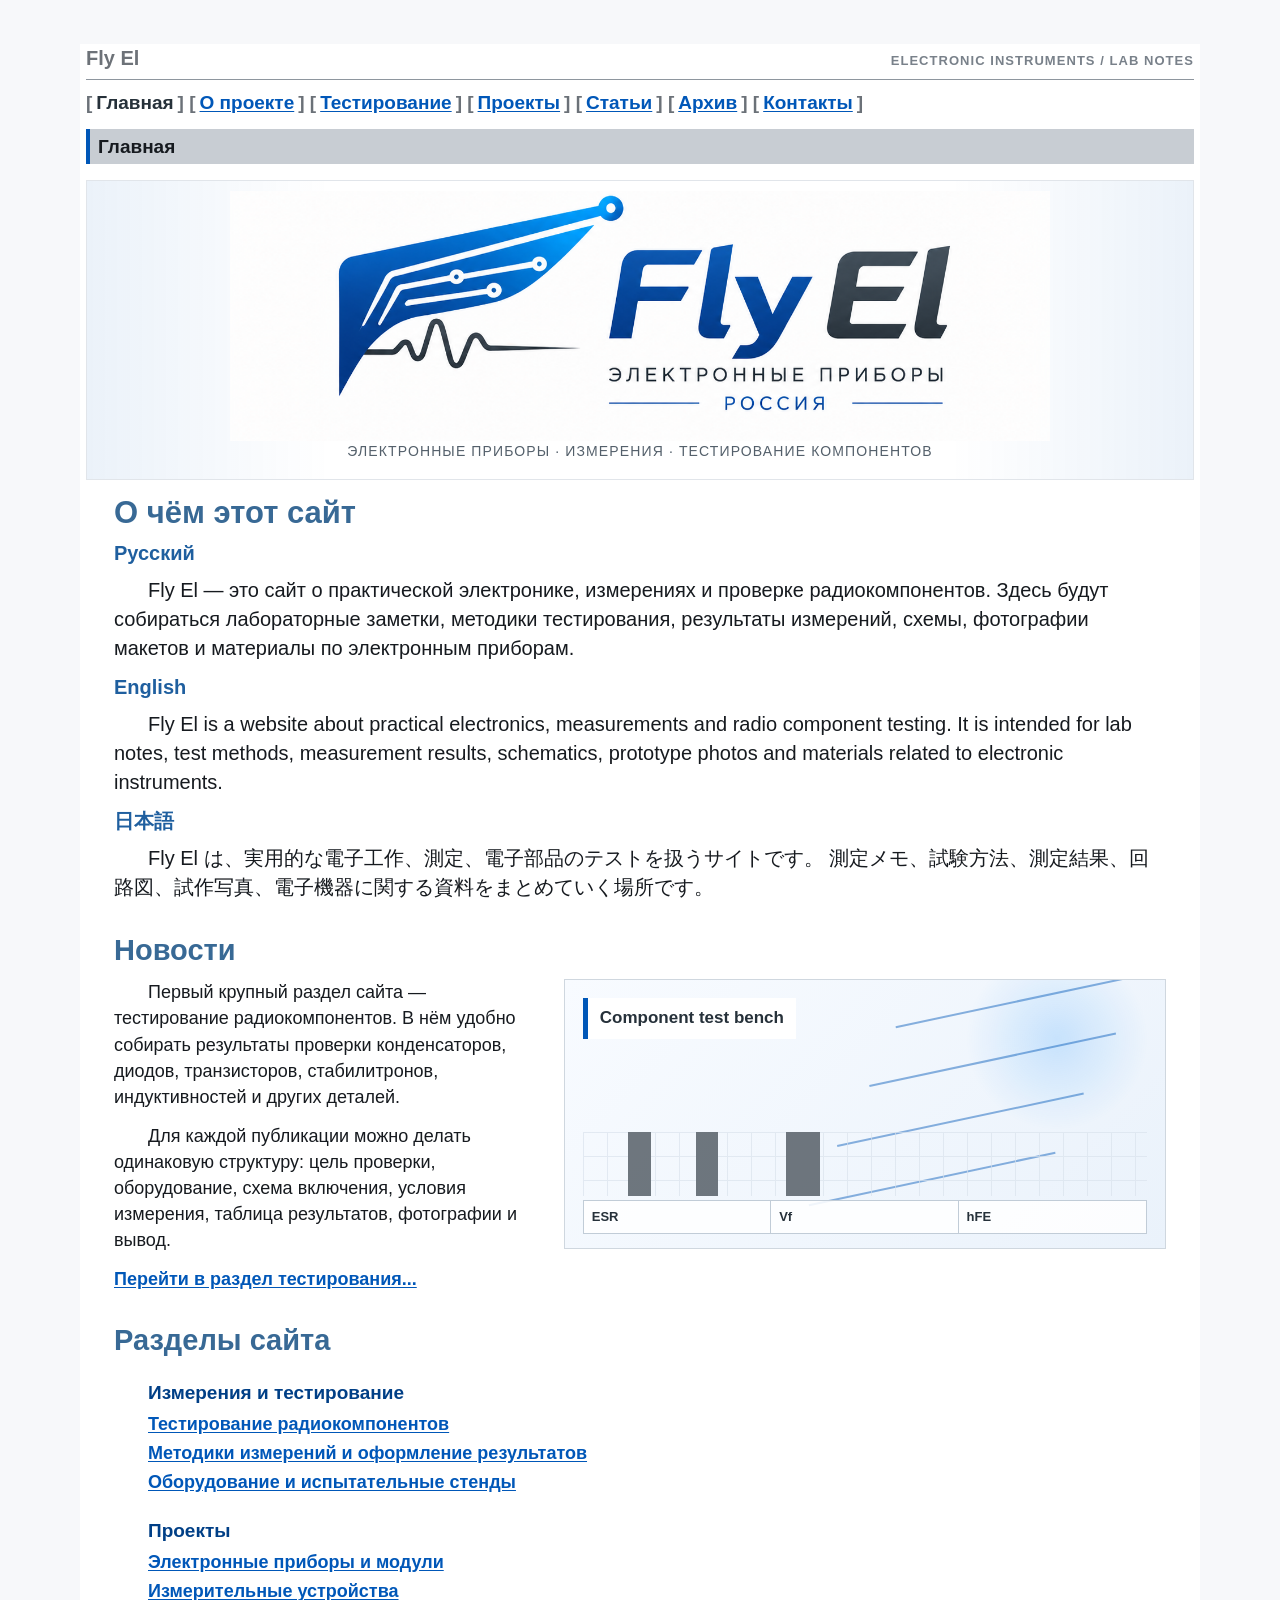
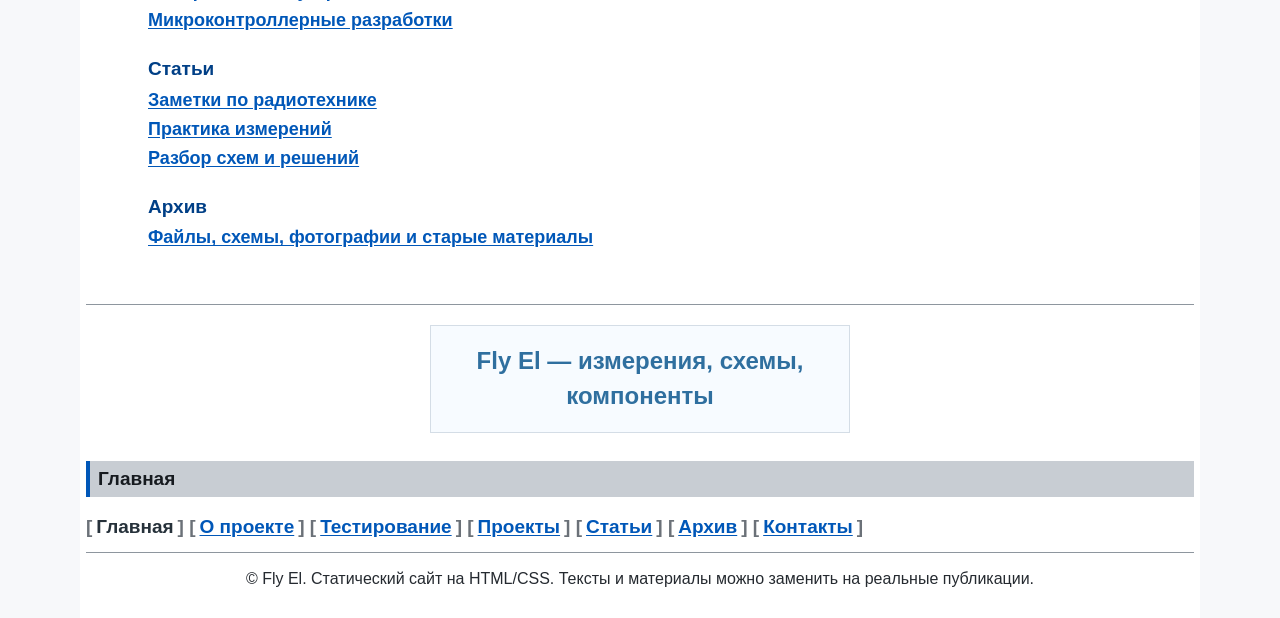
==== index.html @ 1f75e434 "Balance multilingual homepage text sizes" ====
<!doctype html>
<html lang="ru">
<head>
    <meta charset="utf-8">
    <meta name="viewport" content="width=device-width, initial-scale=1">
    <title>Fly El — электронные приборы и измерения</title>
    <meta name="description" content="Fly El: электронные приборы, измерения, тестирование радиокомпонентов, проекты и лабораторные заметки.">
    <link rel="stylesheet" href="css/style.css">
</head>
<body>
    <div class="page">
        <header>
            <div class="top-title">
                <div>Fly El</div>
                <div class="tagline">electronic instruments / lab notes</div>
            </div>
            <nav class="nav" aria-label="Основная навигация">
                [<a class="current" href="index.html">Главная</a>]
                [<a class="" href="pages/about.html">О проекте</a>]
                [<a class="" href="pages/components.html">Тестирование</a>]
                [<a class="" href="pages/projects.html">Проекты</a>]
                [<a class="" href="pages/articles.html">Статьи</a>]
                [<a class="" href="pages/archive.html">Архив</a>]
                [<a class="" href="pages/contacts.html">Контакты</a>]
            </nav>
        </header>
        <main>
            <div class="bar">Главная</div>

            <section class="hero-logo" aria-label="Логотип Fly El">
                <img src="assets/img/fly-el-logo-rus.png" alt="Fly El — электронные приборы">
                <div class="hero-note">электронные приборы · измерения · тестирование компонентов</div>
            </section>

            <section class="section">
                <h1>О чём этот сайт</h1>

                <h3>Русский</h3>
                <p class="lead indent">
                    Fly El — это сайт о практической электронике, измерениях и проверке радиокомпонентов.
                    Здесь будут собираться лабораторные заметки, методики тестирования, результаты измерений,
                    схемы, фотографии макетов и материалы по электронным приборам.
                </p>

                <h3>English</h3>
                <p class="lead indent" lang="en">
                    Fly El is a website about practical electronics, measurements and radio component testing.
                    It is intended for lab notes, test methods, measurement results, schematics, prototype photos
                    and materials related to electronic instruments.
                </p>

                <h3>日本語</h3>
                <p class="lead indent" lang="ja">
                    Fly El は、実用的な電子工作、測定、電子部品のテストを扱うサイトです。
                    測定メモ、試験方法、測定結果、回路図、試作写真、電子機器に関する資料をまとめていく場所です。
                </p>
            </section>

            <section class="section">
                <h2>Новости</h2>
                <div class="news-layout">
                    <div>
                        <p class="indent">
                            Первый крупный раздел сайта — тестирование радиокомпонентов. В нём удобно собирать
                            результаты проверки конденсаторов, диодов, транзисторов, стабилитронов, индуктивностей
                            и других деталей.
                        </p>
                        <p class="indent">
                            Для каждой публикации можно делать одинаковую структуру: цель проверки, оборудование,
                            схема включения, условия измерения, таблица результатов, фотографии и вывод.
                        </p>
                        <p><a href="pages/components.html">Перейти в раздел тестирования...</a></p>
                    </div>
                    <div class="lab-panel" aria-label="Декоративная лабораторная панель">
                        <div class="lab-panel-title">Component test bench</div>
                        <div class="lab-panel-table">
                            <span>ESR</span>
                            <span>Vf</span>
                            <span>hFE</span>
                        </div>
                    </div>
                </div>
            </section>

            <section class="section">
                <h2>Разделы сайта</h2>

                <div class="category-title">Измерения и тестирование</div>
                <ul class="link-list">
                    <li><a href="pages/components.html">Тестирование радиокомпонентов</a></li>
                    <li><a href="pages/components.html#method">Методики измерений и оформление результатов</a></li>
                    <li><a href="pages/components.html#equipment">Оборудование и испытательные стенды</a></li>
                </ul>

                <div class="category-title">Проекты</div>
                <ul class="link-list">
                    <li><a href="pages/projects.html">Электронные приборы и модули</a></li>
                    <li><a href="pages/projects.html">Измерительные устройства</a></li>
                    <li><a href="pages/projects.html">Микроконтроллерные разработки</a></li>
                </ul>

                <div class="category-title">Статьи</div>
                <ul class="link-list">
                    <li><a href="pages/articles.html">Заметки по радиотехнике</a></li>
                    <li><a href="pages/articles.html">Практика измерений</a></li>
                    <li><a href="pages/articles.html">Разбор схем и решений</a></li>
                </ul>

                <div class="category-title">Архив</div>
                <ul class="link-list">
                    <li><a href="pages/archive.html">Файлы, схемы, фотографии и старые материалы</a></li>
                </ul>
            </section>
        </main>
        <div class="footer-line"></div>
        <div class="footer-badge">Fly El — измерения, схемы, компоненты</div>
        <footer>
            <div class="bar">Главная</div>
            <nav class="nav" aria-label="Основная навигация">
                [<a class="current" href="index.html">Главная</a>]
                [<a class="" href="pages/about.html">О проекте</a>]
                [<a class="" href="pages/components.html">Тестирование</a>]
                [<a class="" href="pages/projects.html">Проекты</a>]
                [<a class="" href="pages/articles.html">Статьи</a>]
                [<a class="" href="pages/archive.html">Архив</a>]
                [<a class="" href="pages/contacts.html">Контакты</a>]
            </nav>
            <div class="footer-copy">© Fly El. Статический сайт на HTML/CSS. Тексты и материалы можно заменить на реальные публикации.</div>
        </footer>
    </div>
</body>
</html>
---- css/style.css ----
:root {
    --blue: #0057b8;
    --blue-dark: #003f86;
    --blue-soft: #eaf4ff;
    --graphite: #26313a;
    --text: #161a1f;
    --muted: #68727d;
    --line: #b7c0ca;
    --bar: #c8cdd3;
    --paper: #ffffff;
    --site-bg: #f7f8fa;
}

* {
    box-sizing: border-box;
}

html {
    font-size: 16px;
}

body {
    margin: 0;
    background: var(--site-bg);
    color: var(--text);
    font-family: Arial, Helvetica, sans-serif;
    line-height: 1.45;
}

a {
    color: var(--blue);
    font-weight: 700;
    text-decoration: underline;
    text-underline-offset: 2px;
}

a:hover,
a:focus {
    color: var(--blue-dark);
}

.page {
    width: min(1120px, calc(100% - 42px));
    margin: 44px auto 0;
    background: var(--paper);
    padding: 0 6px 28px;
}

.top-title {
    display: flex;
    justify-content: space-between;
    align-items: baseline;
    gap: 16px;
    padding: 0 0 6px;
    border-bottom: 1px solid #8e969e;
    color: #6d7278;
    font-size: 20px;
    font-weight: 700;
}

.top-title .tagline {
    color: #79818a;
    font-size: 13px;
    font-weight: 700;
    letter-spacing: 0.08em;
    text-transform: uppercase;
}

.nav {
    margin: 9px 0 12px;
    color: #6b7178;
    font-size: 19px;
    font-weight: 700;
}

.nav a {
    margin: 0 4px;
}

.nav .current {
    color: var(--graphite);
    text-decoration: none;
}

.bar {
    margin: 0 0 16px;
    padding: 4px 8px;
    background: var(--bar);
    border-left: 4px solid var(--blue);
    font-size: 19px;
    font-weight: 700;
}

.hero-logo {
    padding: 10px 0 14px;
    text-align: center;
    background:
        linear-gradient(90deg, rgba(0,87,184,0.08), rgba(255,255,255,0) 22%, rgba(255,255,255,0) 78%, rgba(0,87,184,0.08)),
        #fff;
    border: 1px solid #e1e5ea;
    overflow: hidden;
}

.hero-logo img {
    display: block;
    width: min(820px, 92%);
    height: 250px;
    object-fit: cover;
    object-position: center;
    margin: 0 auto;
}

.hero-note {
    width: min(820px, 92%);
    margin: 0 auto 4px;
    color: #54606b;
    font-size: 14px;
    letter-spacing: 0.08em;
    text-align: center;
    text-transform: uppercase;
}

.section {
    padding: 16px 28px 4px;
}

h1,
h2,
h3 {
    margin: 0 0 12px;
    color: #386995;
    line-height: 1.1;
}

h1 {
    font-size: 31px;
}

h2 {
    font-size: 29px;
}

h3 {
    color: #1f5f9f;
    font-size: 20px;
}

p {
    margin: 0 0 13px;
    font-size: 18px;
}

.lead {
    font-size: 20px;
}

.indent {
    text-indent: 34px;
}

.news-layout {
    display: grid;
    grid-template-columns: minmax(0, 0.95fr) minmax(320px, 1.35fr);
    gap: 26px;
    align-items: start;
}

.lab-panel {
    min-height: 270px;
    padding: 18px;
    border: 1px solid #cfd7df;
    background:
        radial-gradient(circle at 82% 22%, rgba(0, 132, 255, 0.17), transparent 17%),
        linear-gradient(135deg, #f8fbff 0%, #eaf2fb 100%);
    overflow: hidden;
    position: relative;
}

.lab-panel::before {
    content: "";
    position: absolute;
    inset: 20px 20px auto auto;
    width: 42%;
    height: 2px;
    background: var(--blue);
    box-shadow:
        -38px 52px 0 var(--blue),
        -82px 104px 0 var(--blue),
        -122px 156px 0 var(--blue);
    opacity: 0.45;
    transform: rotate(-12deg);
}

.lab-panel::after {
    content: "";
    position: absolute;
    left: 18px;
    right: 18px;
    bottom: 52px;
    height: 64px;
    background:
        linear-gradient(90deg, transparent 0 8%, #27313a 8% 12%, transparent 12% 20%, #27313a 20% 24%, transparent 24% 36%, #27313a 36% 42%, transparent 42%),
        linear-gradient(#d9e2ec 1px, transparent 1px),
        linear-gradient(90deg, #d9e2ec 1px, transparent 1px);
    background-size: auto, 24px 24px, 24px 24px;
    opacity: 0.65;
}

.lab-panel-title {
    position: relative;
    z-index: 1;
    display: inline-block;
    padding: 8px 12px;
    background: #fff;
    border-left: 5px solid var(--blue);
    color: var(--graphite);
    font-size: 17px;
    font-weight: 700;
}

.lab-panel-table {
    position: absolute;
    left: 18px;
    right: 18px;
    bottom: 14px;
    z-index: 1;
    display: grid;
    grid-template-columns: repeat(3, 1fr);
    border: 1px solid #c1ccd7;
    background: rgba(255,255,255,0.88);
    color: #26313a;
    font-size: 13px;
    font-weight: 700;
}

.lab-panel-table span {
    padding: 7px 8px;
    border-right: 1px solid #c1ccd7;
}

.lab-panel-table span:last-child {
    border-right: 0;
}

.link-list {
    margin: 0 0 22px 34px;
    padding: 0;
    list-style: none;
    font-size: 18px;
}

.link-list li {
    margin: 3px 0;
}

.category-title {
    margin: 22px 0 4px 34px;
    color: var(--blue-dark);
    font-size: 19px;
    font-weight: 700;
}

.cards {
    display: grid;
    grid-template-columns: repeat(3, 1fr);
    gap: 14px;
    margin: 8px 0 22px;
}

.card {
    padding: 14px 15px;
    border: 1px solid #cfd7df;
    border-top: 4px solid var(--blue);
    background: #fbfdff;
}

.card p {
    color: #34404a;
    font-size: 16px;
}

.card .meta {
    margin-bottom: 7px;
    color: #6b7782;
    font-size: 12px;
    font-weight: 700;
    letter-spacing: 0.08em;
    text-transform: uppercase;
}

.simple-table {
    width: 100%;
    margin: 12px 0 24px;
    border-collapse: collapse;
    font-size: 16px;
}

.simple-table th,
.simple-table td {
    padding: 8px 9px;
    border: 1px solid #cbd4dc;
    text-align: left;
    vertical-align: top;
}

.simple-table th {
    background: #edf3f9;
    color: #26313a;
}

.footer-line {
    margin: 28px 0 20px;
    border-top: 1px solid #8e969e;
}

.footer-badge {
    width: min(420px, 90%);
    margin: 0 auto 28px;
    padding: 18px;
    border: 1px solid #d4dde6;
    background: #f7fbff;
    color: #2f6f9f;
    font-size: 24px;
    font-weight: 700;
    text-align: center;
}

.footer-copy {
    padding-top: 14px;
    border-top: 1px solid #8e969e;
    color: #252a30;
    font-size: 16px;
    text-align: center;
}

.note {
    padding: 12px 14px;
    border-left: 5px solid var(--blue);
    background: var(--blue-soft);
}

.note p {
    font-size: 17px;
}

.langs {
    color: #737b84;
    font-size: 15px;
    font-weight: 700;
}

.langs a {
    margin: 0 2px;
}

@media (max-width: 820px) {
    .page {
        width: min(100% - 20px, 1120px);
        margin-top: 18px;
    }

    .top-title {
        display: block;
    }

    .top-title .tagline {
        display: block;
        margin-top: 4px;
    }

    .nav {
        font-size: 17px;
        line-height: 1.8;
    }

    .section {
        padding: 14px 12px 2px;
    }

    p,
    .lead,
    .link-list {
        font-size: 17px;
    }

    h1,
    h2 {
        font-size: 26px;
    }

    .news-layout,
    .cards {
        grid-template-columns: 1fr;
    }

    .lab-panel {
        min-height: 230px;
    }
}
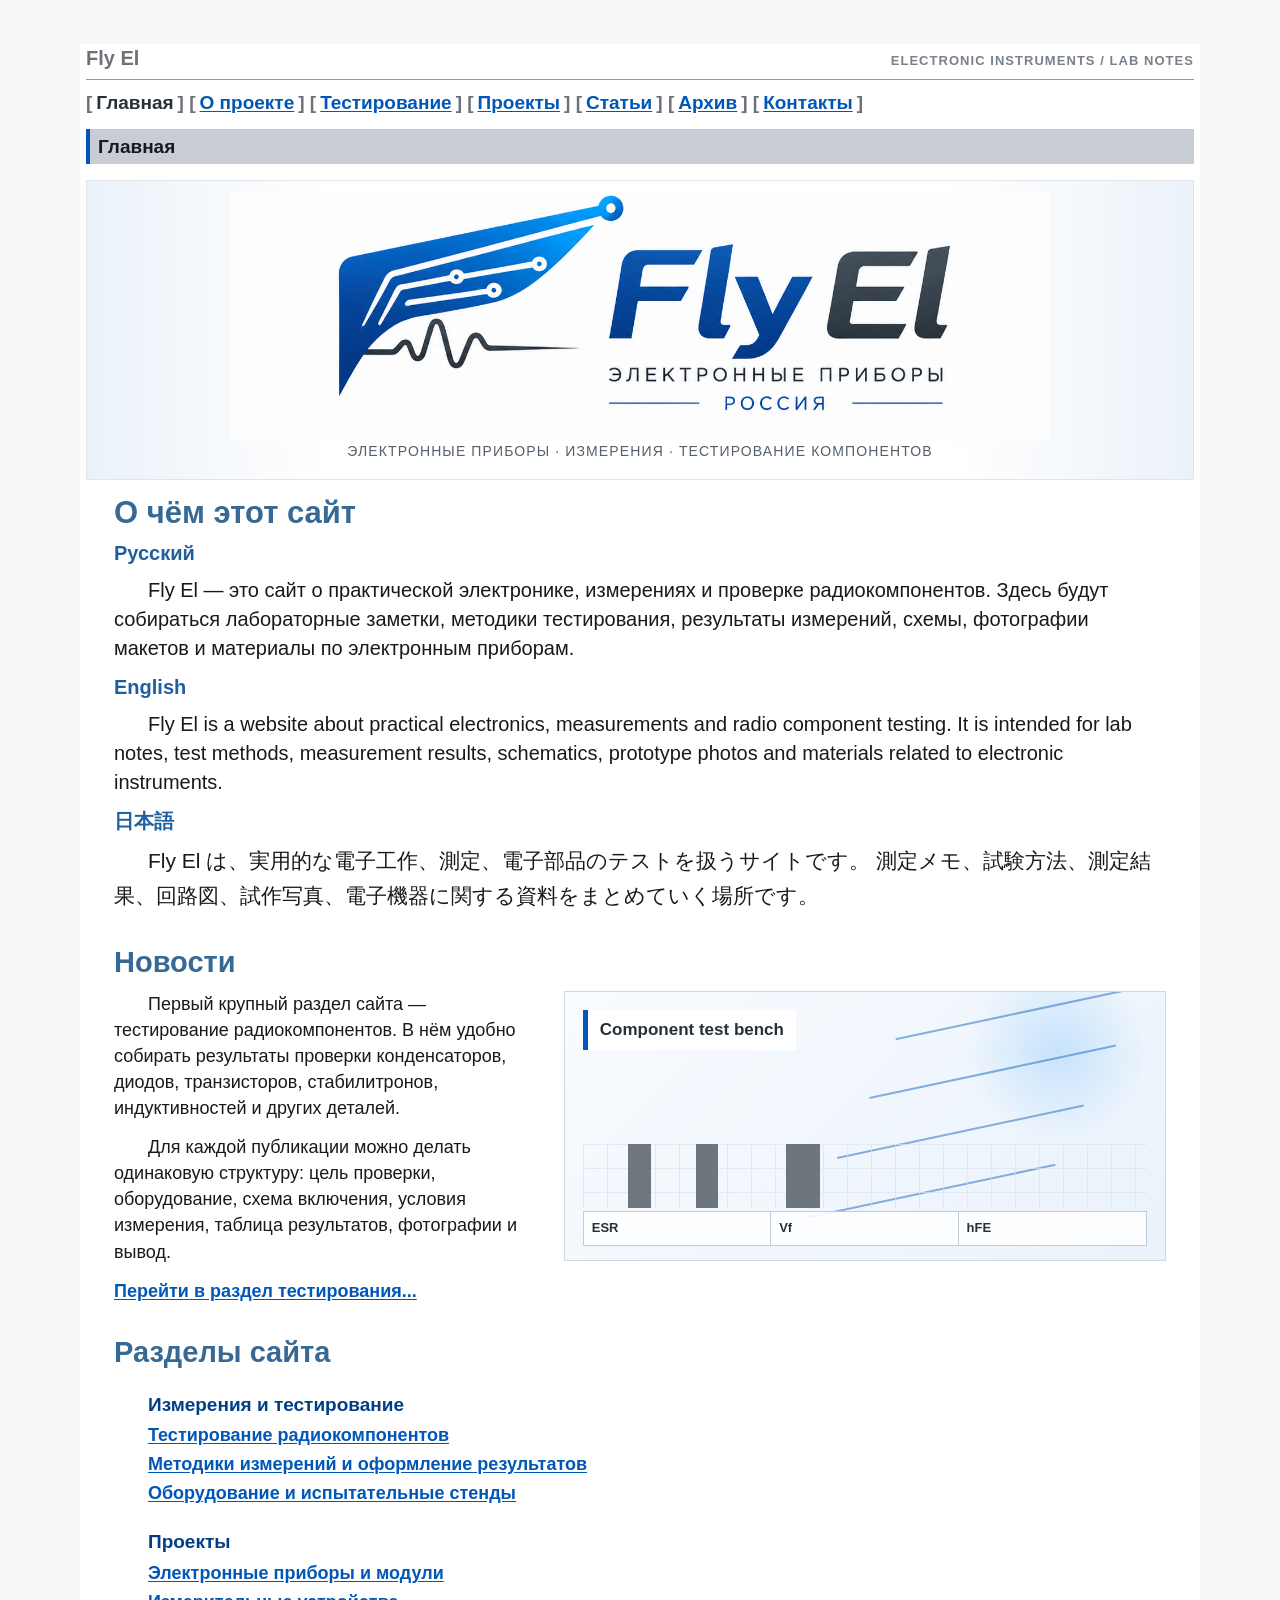
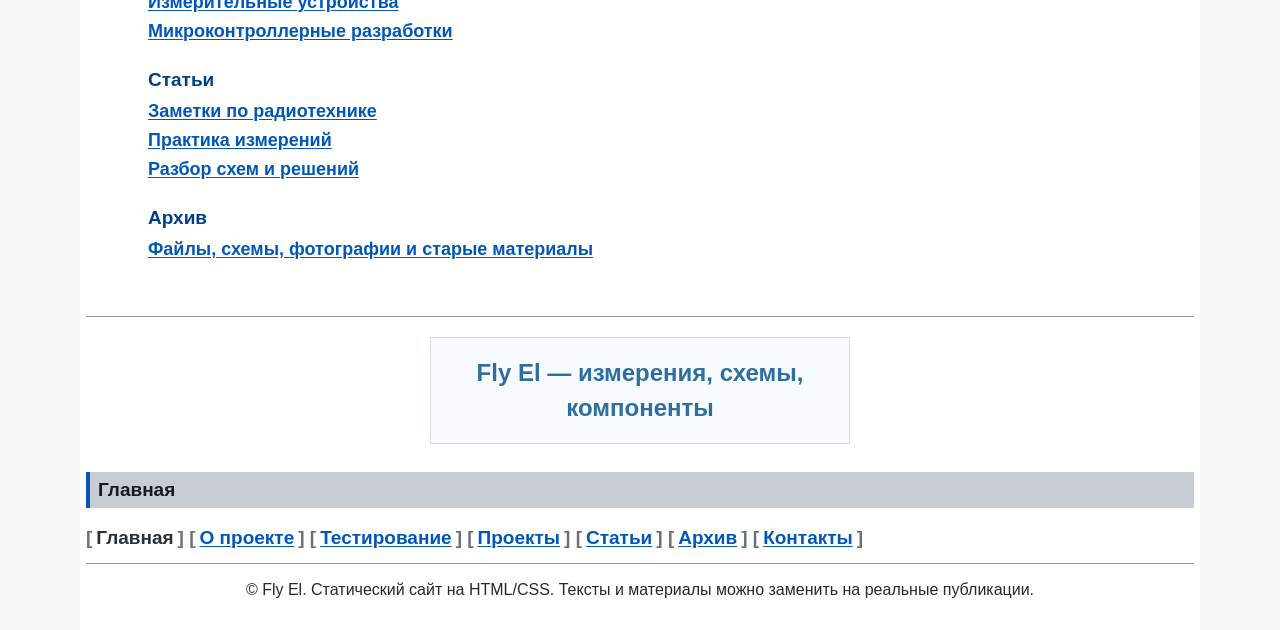
==== commit 54fc49ed: "Refresh CSS cache on homepage" ====
--- a/index.html
+++ b/index.html
@@ -5,7 +5,7 @@
     <meta name="viewport" content="width=device-width, initial-scale=1">
     <title>Fly El — электронные приборы и измерения</title>
     <meta name="description" content="Fly El: электронные приборы, измерения, тестирование радиокомпонентов, проекты и лабораторные заметки.">
-    <link rel="stylesheet" href="css/style.css">
+    <link rel="stylesheet" href="css/style.css?v=20260624-2">
 </head>
 <body>
     <div class="page">
--- a/css/style.css
+++ b/css/style.css
@@ -152,6 +152,11 @@
 
 .lead {
     font-size: 20px;
+}
+
+.lead[lang="ja"] {
+    font-size: 21px;
+    line-height: 1.65;
 }
 
 .indent {
@@ -373,6 +378,17 @@
         line-height: 1.8;
     }
 
+    .hero-logo {
+        padding: 6px 0 10px;
+    }
+
+    .hero-logo img {
+        width: 92%;
+        height: clamp(125px, 36vw, 165px);
+        object-fit: cover;
+        object-position: center;
+    }
+
     .section {
         padding: 14px 12px 2px;
     }
@@ -383,6 +399,11 @@
         font-size: 17px;
     }
 
+    .lead[lang="ja"] {
+        font-size: 18px;
+        line-height: 1.65;
+    }
+
     h1,
     h2 {
         font-size: 26px;
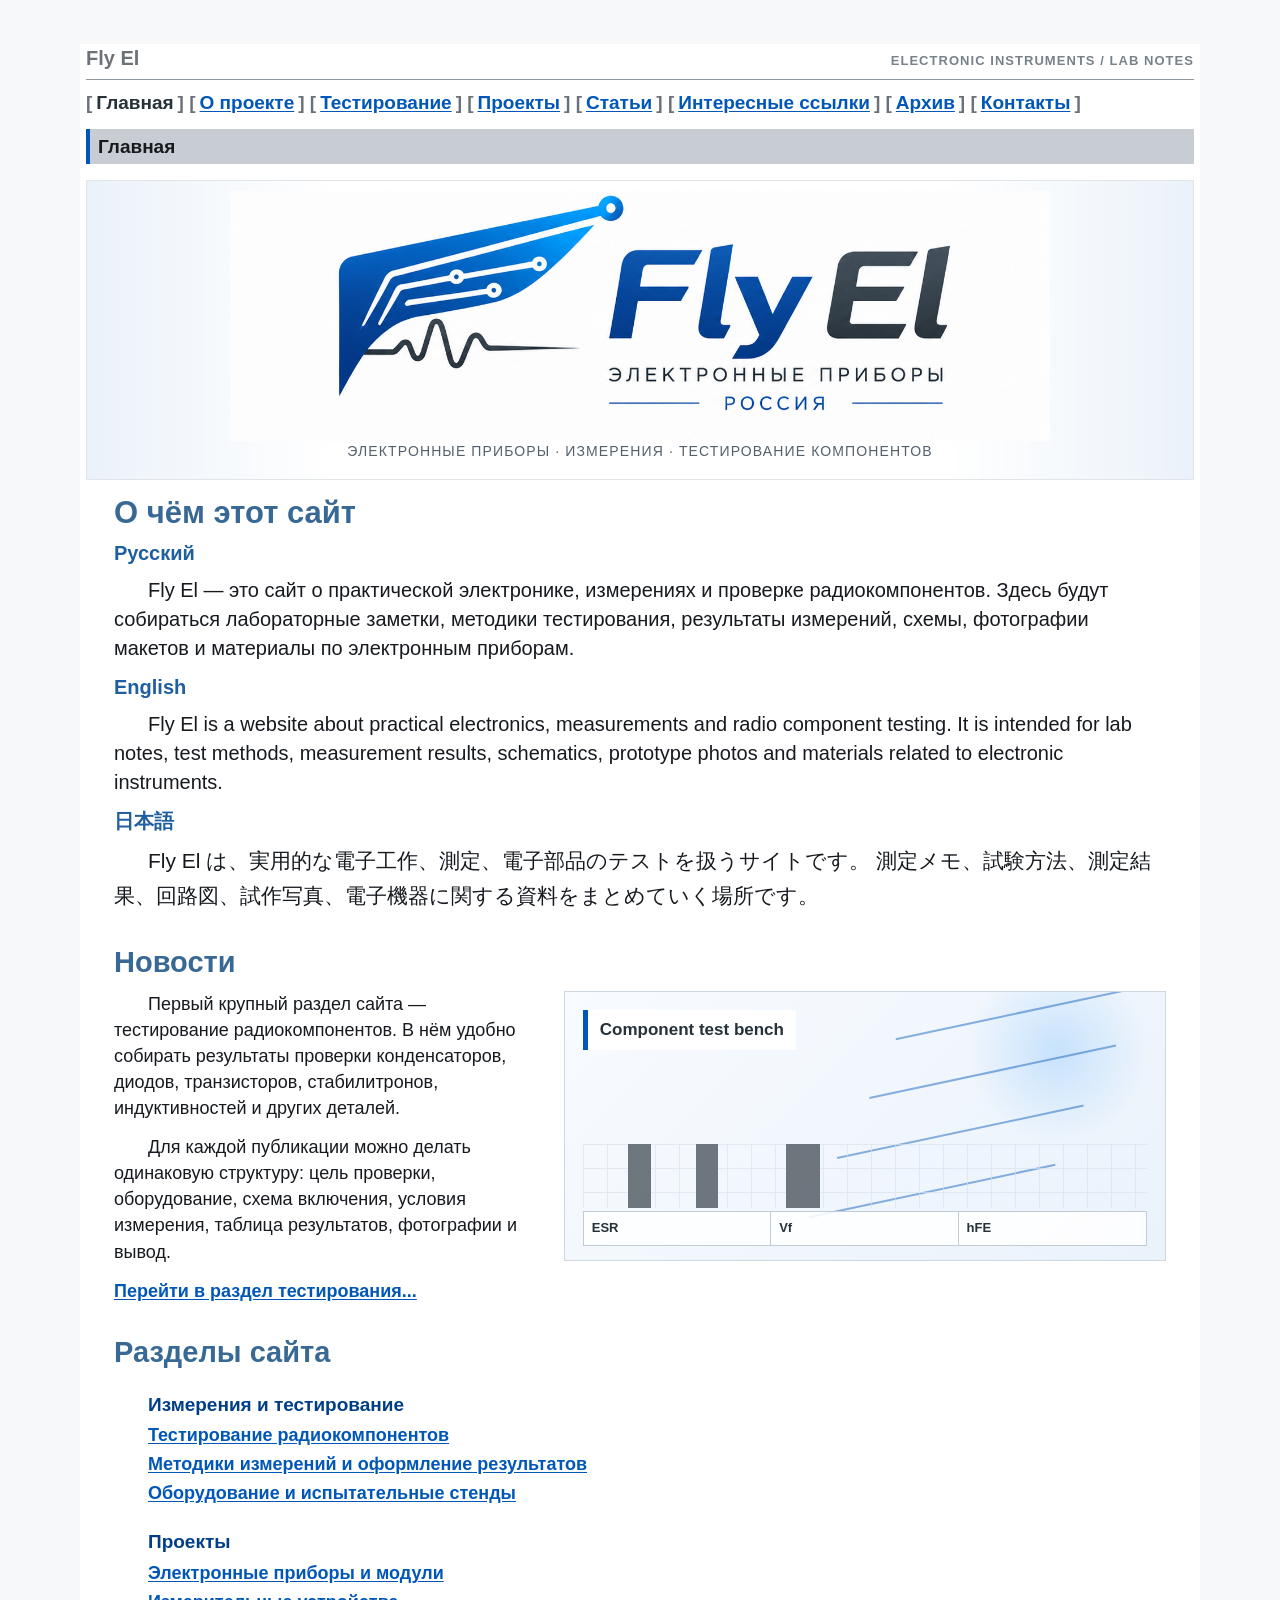
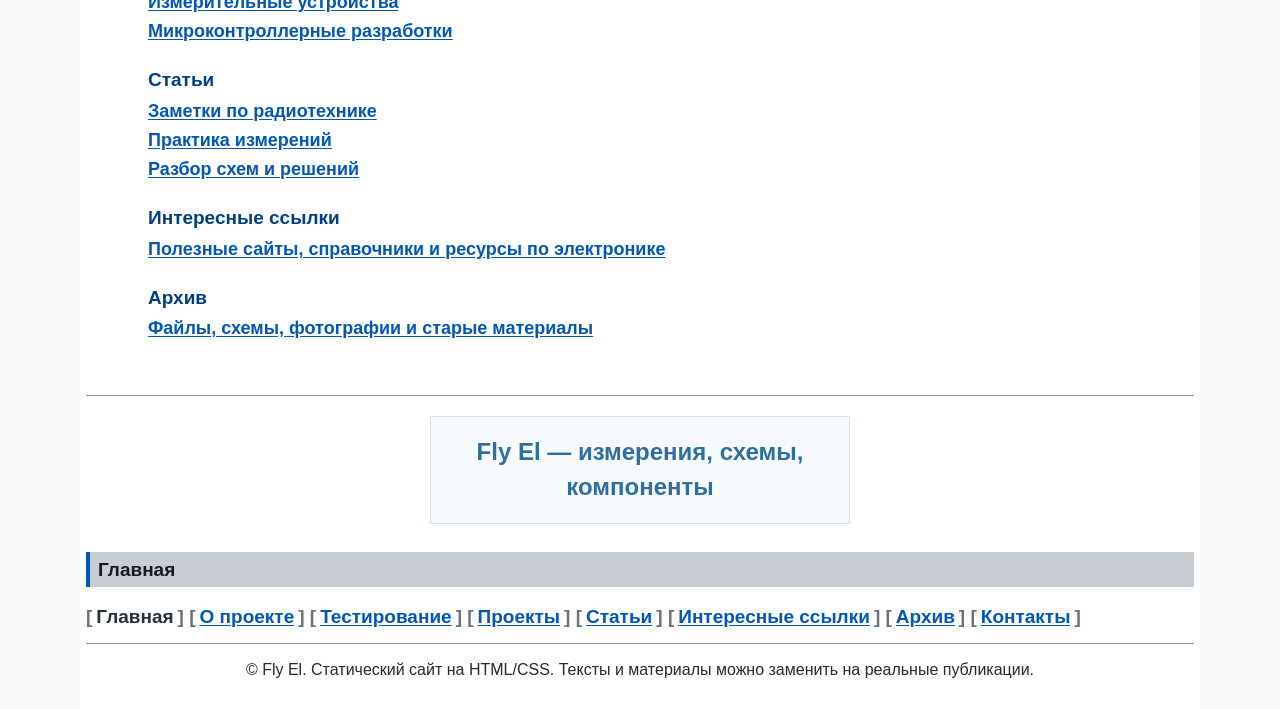
==== commit e1918292: "Add links section to homepage navigation" ====
--- a/index.html
+++ b/index.html
@@ -5,7 +5,7 @@
     <meta name="viewport" content="width=device-width, initial-scale=1">
     <title>Fly El — электронные приборы и измерения</title>
     <meta name="description" content="Fly El: электронные приборы, измерения, тестирование радиокомпонентов, проекты и лабораторные заметки.">
-    <link rel="stylesheet" href="css/style.css?v=20260624-2">
+    <link rel="stylesheet" href="css/style.css?v=20260624-4">
 </head>
 <body>
     <div class="page">
@@ -20,6 +20,7 @@
                 [<a class="" href="pages/components.html">Тестирование</a>]
                 [<a class="" href="pages/projects.html">Проекты</a>]
                 [<a class="" href="pages/articles.html">Статьи</a>]
+                [<a class="" href="pages/links.html">Интересные ссылки</a>]
                 [<a class="" href="pages/archive.html">Архив</a>]
                 [<a class="" href="pages/contacts.html">Контакты</a>]
             </nav>
@@ -106,6 +107,11 @@
                     <li><a href="pages/articles.html">Разбор схем и решений</a></li>
                 </ul>
 
+                <div class="category-title">Интересные ссылки</div>
+                <ul class="link-list">
+                    <li><a href="pages/links.html">Полезные сайты, справочники и ресурсы по электронике</a></li>
+                </ul>
+
                 <div class="category-title">Архив</div>
                 <ul class="link-list">
                     <li><a href="pages/archive.html">Файлы, схемы, фотографии и старые материалы</a></li>
@@ -122,6 +128,7 @@
                 [<a class="" href="pages/components.html">Тестирование</a>]
                 [<a class="" href="pages/projects.html">Проекты</a>]
                 [<a class="" href="pages/articles.html">Статьи</a>]
+                [<a class="" href="pages/links.html">Интересные ссылки</a>]
                 [<a class="" href="pages/archive.html">Архив</a>]
                 [<a class="" href="pages/contacts.html">Контакты</a>]
             </nav>
--- a/css/style.css
+++ b/css/style.css
@@ -384,9 +384,9 @@
 
     .hero-logo img {
         width: 92%;
-        height: clamp(125px, 36vw, 165px);
+        height: 90px;
         object-fit: cover;
-        object-position: center;
+        object-position: center 46%;
     }
 
     .section {
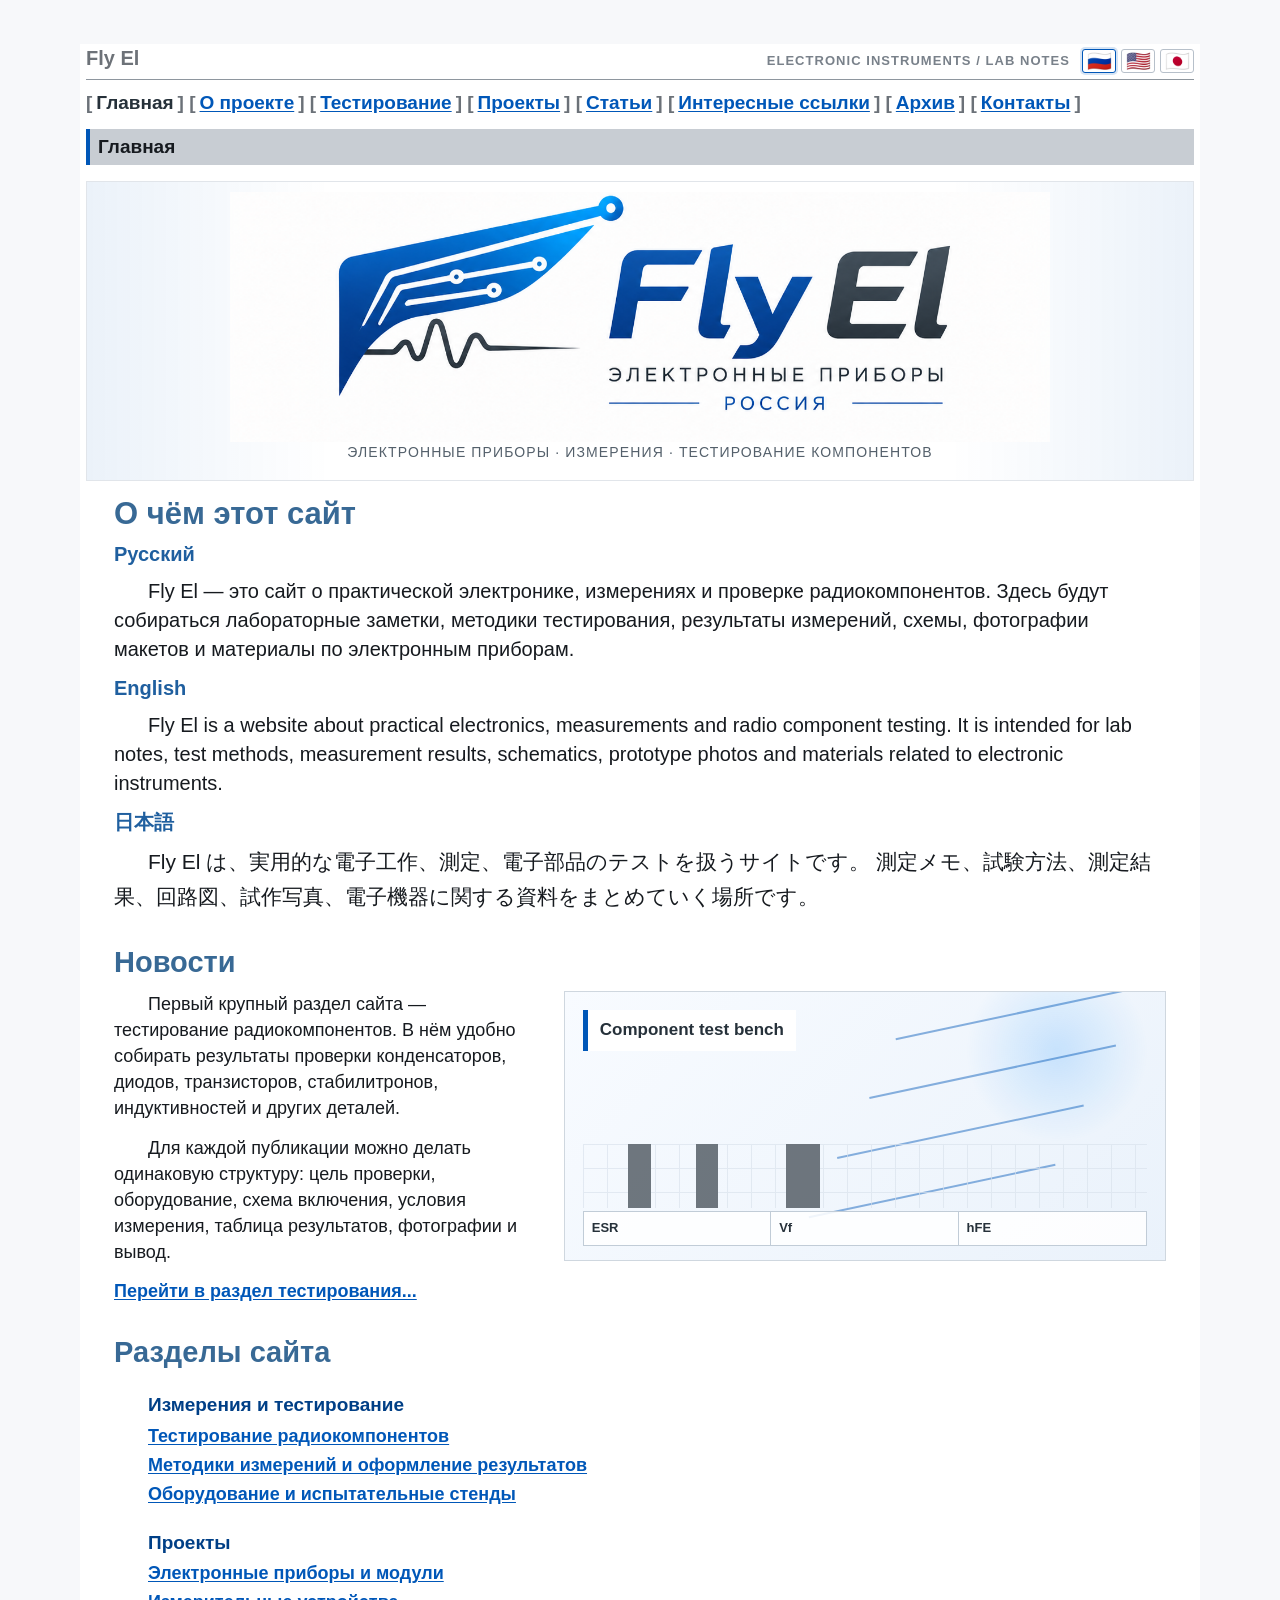
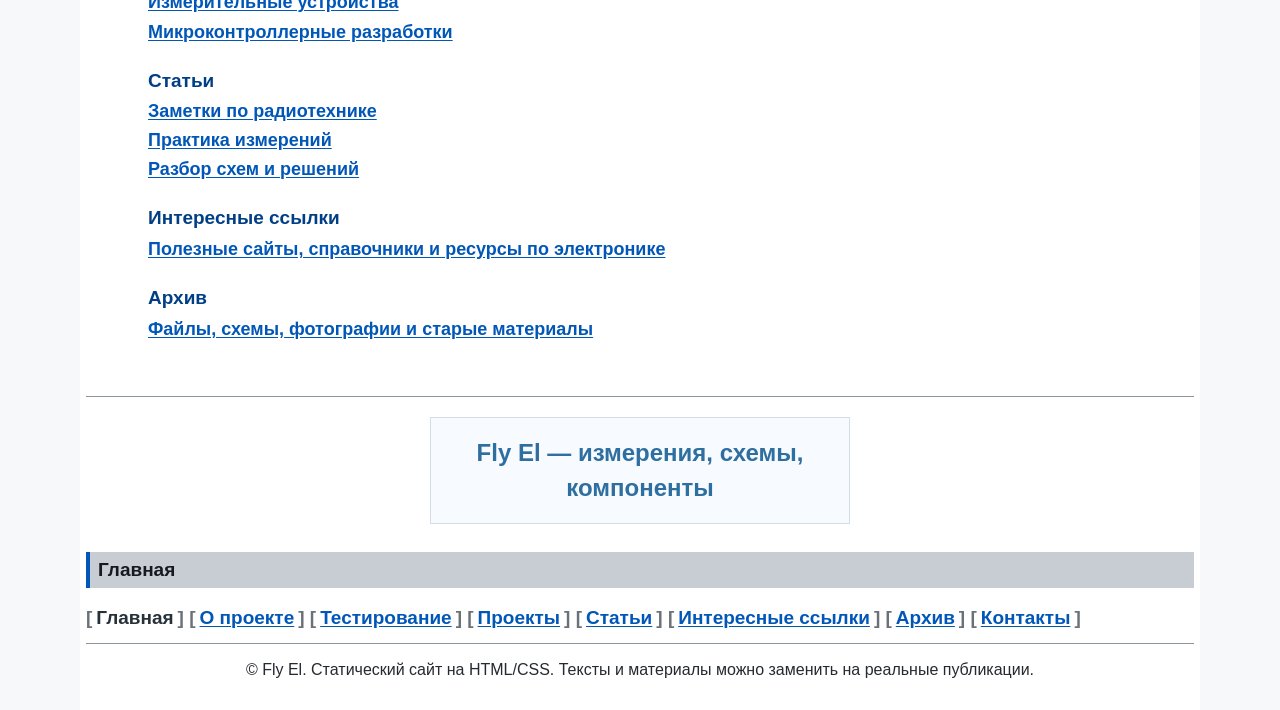
==== commit 1cbb1c3a: "Add language flag switcher to homepage" ====
--- a/index.html
+++ b/index.html
@@ -5,14 +5,21 @@
     <meta name="viewport" content="width=device-width, initial-scale=1">
     <title>Fly El — электронные приборы и измерения</title>
     <meta name="description" content="Fly El: электронные приборы, измерения, тестирование радиокомпонентов, проекты и лабораторные заметки.">
-    <link rel="stylesheet" href="css/style.css?v=20260624-4">
+    <link rel="stylesheet" href="css/style.css?v=20260625-1">
 </head>
 <body>
     <div class="page">
         <header>
             <div class="top-title">
                 <div>Fly El</div>
-                <div class="tagline">electronic instruments / lab notes</div>
+                <div class="top-tools">
+                    <div class="tagline">electronic instruments / lab notes</div>
+                    <nav class="lang-switcher" aria-label="Выбор языка">
+                        <a class="lang-flag current" href="index.html" hreflang="ru" lang="ru" title="Русский" aria-label="Русский">🇷🇺</a>
+                        <a class="lang-flag" href="en/index.html" hreflang="en" lang="en" title="English" aria-label="English">🇺🇸</a>
+                        <a class="lang-flag" href="ja/index.html" hreflang="ja" lang="ja" title="日本語" aria-label="日本語">🇯🇵</a>
+                    </nav>
+                </div>
             </div>
             <nav class="nav" aria-label="Основная навигация">
                 [<a class="current" href="index.html">Главная</a>]
--- a/css/style.css
+++ b/css/style.css
@@ -64,6 +64,46 @@
     font-weight: 700;
     letter-spacing: 0.08em;
     text-transform: uppercase;
+}
+
+.top-tools {
+    display: flex;
+    align-items: center;
+    justify-content: flex-end;
+    gap: 12px;
+    flex-wrap: wrap;
+}
+
+.lang-switcher {
+    display: inline-flex;
+    align-items: center;
+    gap: 5px;
+}
+
+.lang-flag {
+    display: inline-flex;
+    align-items: center;
+    justify-content: center;
+    width: 34px;
+    height: 24px;
+    border: 1px solid #b7c0ca;
+    border-radius: 3px;
+    background: #ffffff;
+    font-size: 20px;
+    line-height: 1;
+    text-decoration: none;
+}
+
+.lang-flag:hover,
+.lang-flag:focus {
+    border-color: var(--blue);
+    background: var(--blue-soft);
+    text-decoration: none;
+}
+
+.lang-flag.current {
+    border-color: var(--blue);
+    box-shadow: 0 0 0 2px rgba(0, 87, 184, 0.16);
 }
 
 .nav {
@@ -368,9 +408,20 @@
         display: block;
     }
 
+    .top-tools {
+        margin-top: 6px;
+        justify-content: space-between;
+    }
+
     .top-title .tagline {
         display: block;
         margin-top: 4px;
+    }
+
+    .lang-flag {
+        width: 32px;
+        height: 23px;
+        font-size: 19px;
     }
 
     .nav {
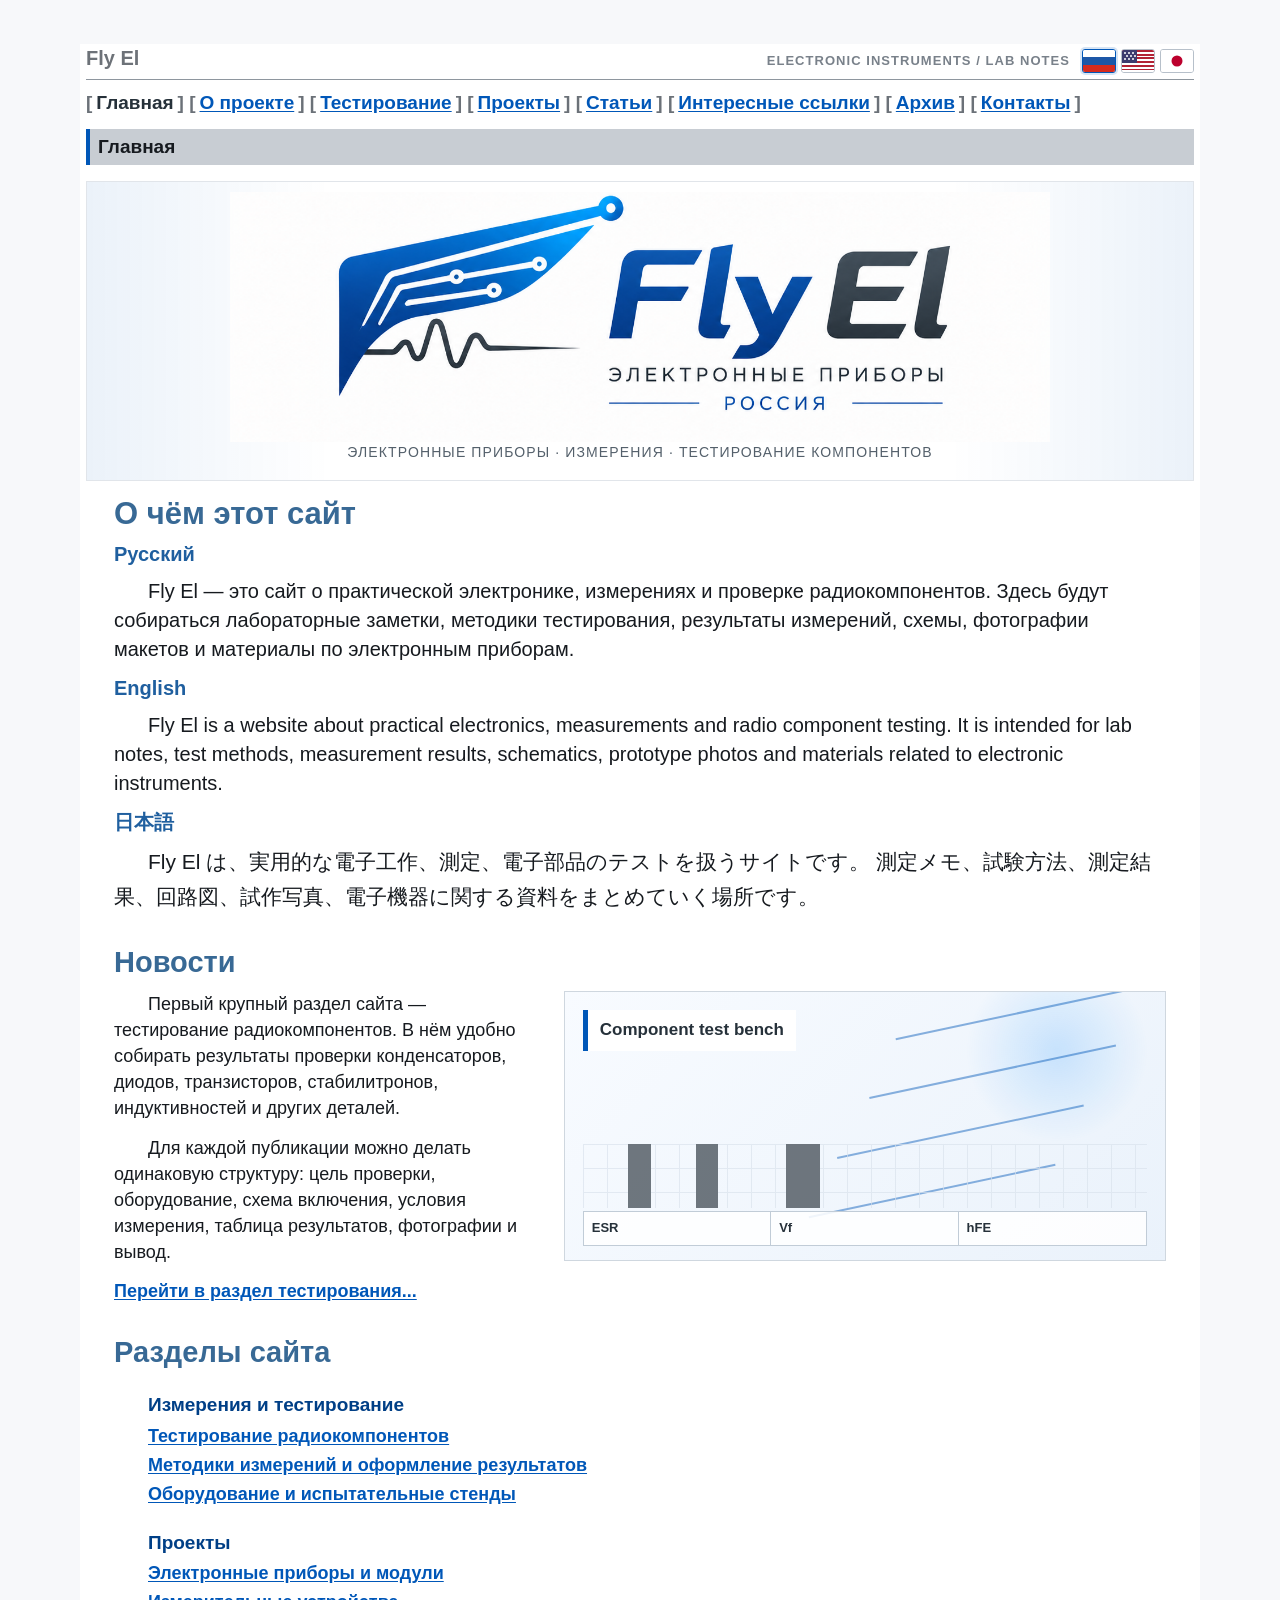
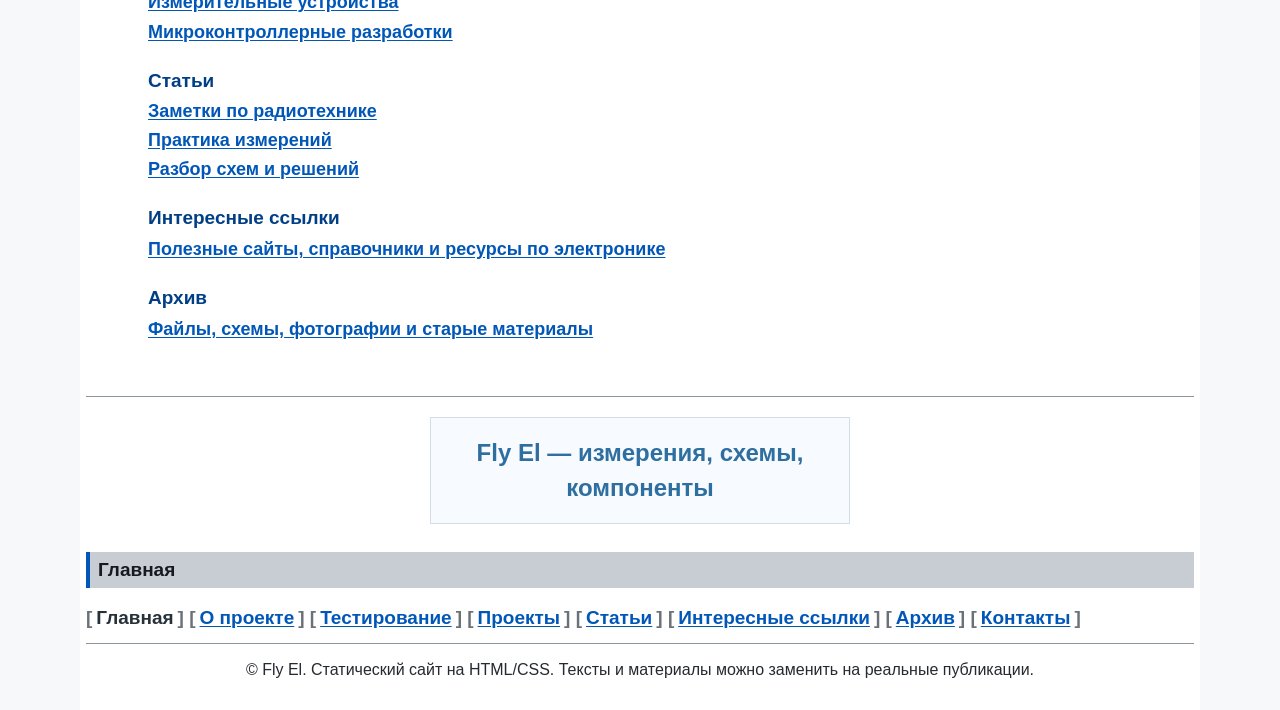
==== commit 445eb305: "Use CSS drawn flags on Russian homepage" ====
--- a/index.html
+++ b/index.html
@@ -6,6 +6,7 @@
     <title>Fly El — электронные приборы и измерения</title>
     <meta name="description" content="Fly El: электронные приборы, измерения, тестирование радиокомпонентов, проекты и лабораторные заметки.">
     <link rel="stylesheet" href="css/style.css?v=20260625-1">
+    <link rel="stylesheet" href="css/lang.css?v=20260625-1">
 </head>
 <body>
     <div class="page">
@@ -15,9 +16,9 @@
                 <div class="top-tools">
                     <div class="tagline">electronic instruments / lab notes</div>
                     <nav class="lang-switcher" aria-label="Выбор языка">
-                        <a class="lang-flag current" href="index.html" hreflang="ru" lang="ru" title="Русский" aria-label="Русский">🇷🇺</a>
-                        <a class="lang-flag" href="en/index.html" hreflang="en" lang="en" title="English" aria-label="English">🇺🇸</a>
-                        <a class="lang-flag" href="ja/index.html" hreflang="ja" lang="ja" title="日本語" aria-label="日本語">🇯🇵</a>
+                        <a class="lang-flag current" href="index.html" hreflang="ru" lang="ru" title="Русский" aria-label="Русский"><span class="flag-icon flag-ru"></span></a>
+                        <a class="lang-flag" href="en/index.html" hreflang="en" lang="en" title="English" aria-label="English"><span class="flag-icon flag-us"></span></a>
+                        <a class="lang-flag" href="ja/index.html" hreflang="ja" lang="ja" title="日本語" aria-label="日本語"><span class="flag-icon flag-jp"></span></a>
                     </nav>
                 </div>
             </div>
--- a/css/lang.css
+++ b/css/lang.css
@@ -0,0 +1,76 @@
+.lang-flag {
+    overflow: hidden;
+    padding: 0;
+}
+
+.flag-icon {
+    position: relative;
+    display: block;
+    width: 100%;
+    height: 100%;
+}
+
+.flag-ru {
+    background:
+        linear-gradient(
+            to bottom,
+            #ffffff 0 33.33%,
+            #1c57a7 33.33% 66.66%,
+            #d52b1e 66.66% 100%
+        );
+}
+
+.flag-us {
+    background:
+        repeating-linear-gradient(
+            to bottom,
+            #b22234 0 1.85px,
+            #ffffff 1.85px 3.7px
+        );
+}
+
+.flag-us::before {
+    content: "";
+    position: absolute;
+    left: 0;
+    top: 0;
+    width: 15px;
+    height: 13px;
+    background: #3c3b6e;
+}
+
+.flag-us::after {
+    content: "";
+    position: absolute;
+    left: 2px;
+    top: 2px;
+    width: 2px;
+    height: 2px;
+    border-radius: 50%;
+    background: #ffffff;
+    box-shadow:
+        4px 0 #ffffff,
+        8px 0 #ffffff,
+        2px 3px #ffffff,
+        6px 3px #ffffff,
+        10px 3px #ffffff,
+        0 6px #ffffff,
+        4px 6px #ffffff,
+        8px 6px #ffffff;
+}
+
+.flag-jp {
+    background: #ffffff;
+}
+
+.flag-jp::before {
+    content: "";
+    position: absolute;
+    left: 50%;
+    top: 50%;
+    width: 11px;
+    height: 11px;
+    border-radius: 50%;
+    background: #bc002d;
+    transform: translate(-50%, -50%);
+}
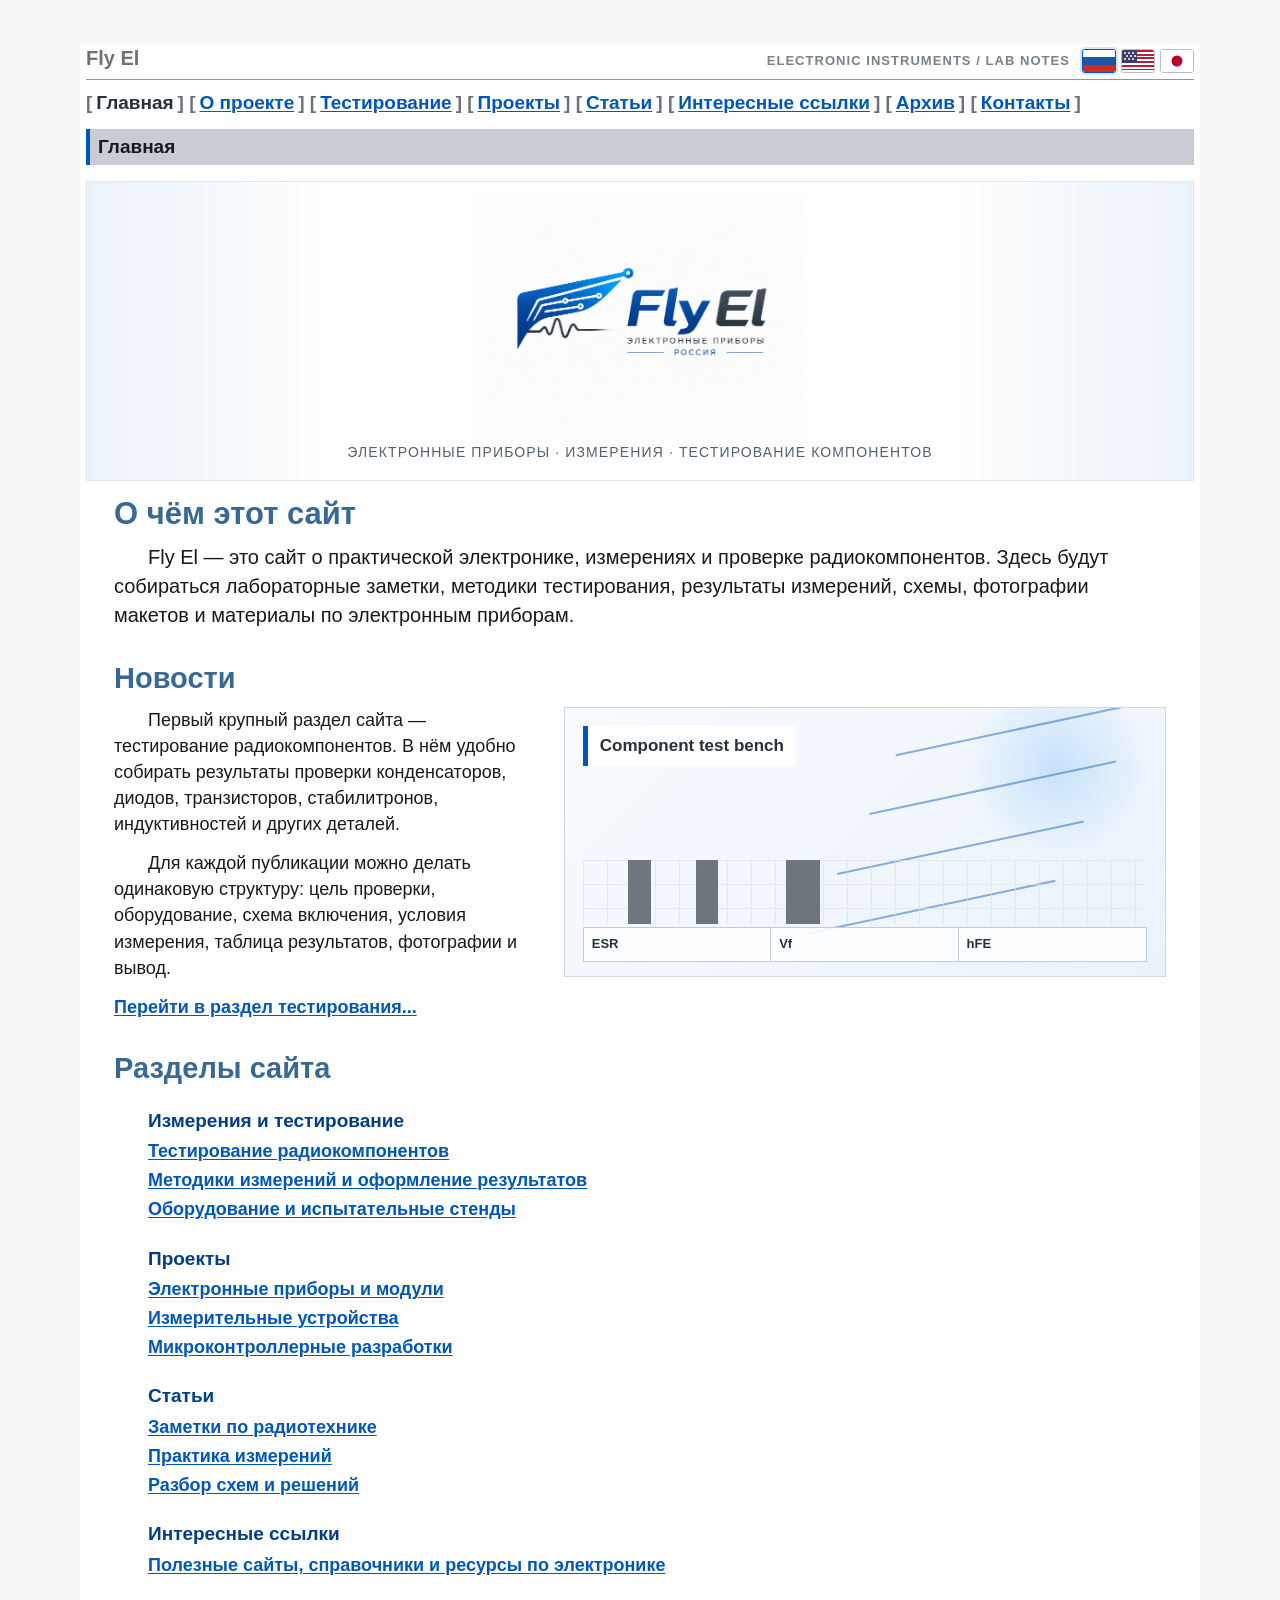
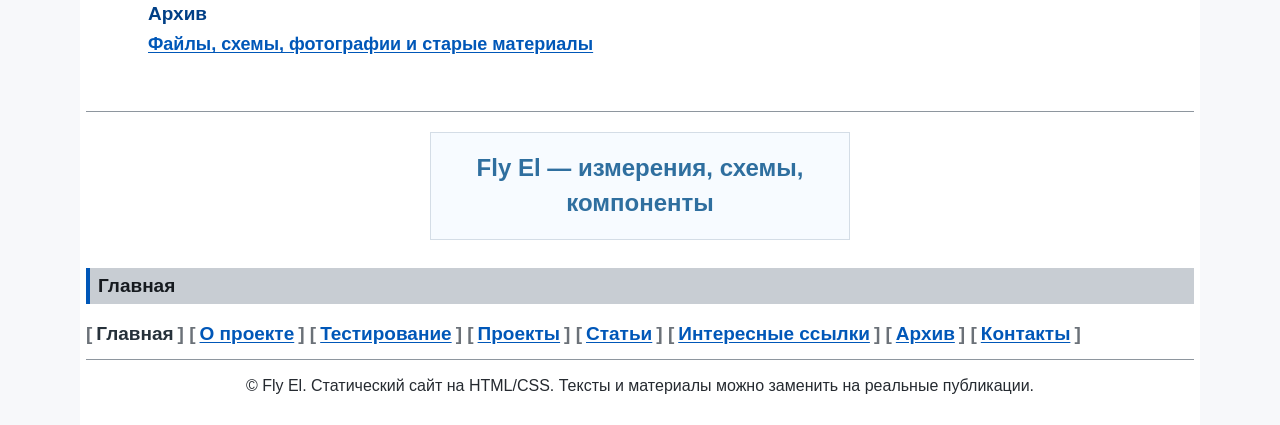
==== commit 8a0d3001: "Keep Russian homepage intro in Russian only" ====
--- a/index.html
+++ b/index.html
@@ -7,6 +7,7 @@
     <meta name="description" content="Fly El: электронные приборы, измерения, тестирование радиокомпонентов, проекты и лабораторные заметки.">
     <link rel="stylesheet" href="css/style.css?v=20260625-1">
     <link rel="stylesheet" href="css/lang.css?v=20260625-1">
+    <link rel="stylesheet" href="css/logo-scale.css?v=20260625-1">
 </head>
 <body>
     <div class="page">
@@ -37,31 +38,16 @@
             <div class="bar">Главная</div>
 
             <section class="hero-logo" aria-label="Логотип Fly El">
-                <img src="assets/img/fly-el-logo-rus.png" alt="Fly El — электронные приборы">
+                <img class="site-logo site-logo-ru" src="assets/img/fly-el-logo-rus.png" alt="Fly El — электронные приборы">
                 <div class="hero-note">электронные приборы · измерения · тестирование компонентов</div>
             </section>
 
             <section class="section">
                 <h1>О чём этот сайт</h1>
-
-                <h3>Русский</h3>
                 <p class="lead indent">
                     Fly El — это сайт о практической электронике, измерениях и проверке радиокомпонентов.
                     Здесь будут собираться лабораторные заметки, методики тестирования, результаты измерений,
                     схемы, фотографии макетов и материалы по электронным приборам.
-                </p>
-
-                <h3>English</h3>
-                <p class="lead indent" lang="en">
-                    Fly El is a website about practical electronics, measurements and radio component testing.
-                    It is intended for lab notes, test methods, measurement results, schematics, prototype photos
-                    and materials related to electronic instruments.
-                </p>
-
-                <h3>日本語</h3>
-                <p class="lead indent" lang="ja">
-                    Fly El は、実用的な電子工作、測定、電子部品のテストを扱うサイトです。
-                    測定メモ、試験方法、測定結果、回路図、試作写真、電子機器に関する資料をまとめていく場所です。
                 </p>
             </section>
 
@@ -144,4 +130,4 @@
         </footer>
     </div>
 </body>
-</html>+</html>
--- a/css/logo-scale.css
+++ b/css/logo-scale.css
@@ -0,0 +1,48 @@
+.hero-logo img
+{
+    display: block;
+    height: 250px;
+    object-fit: contain;
+    object-position: center;
+    margin: 0 auto;
+}
+
+.site-logo-ru
+{
+    width: min(900px, 94%);
+}
+
+.site-logo-en
+{
+    width: min(980px, 96%);
+}
+
+.site-logo-ja
+{
+    width: min(940px, 95%);
+}
+
+@media (max-width: 820px)
+{
+    .hero-logo img
+    {
+        height: 110px;
+        object-fit: contain;
+        object-position: center;
+    }
+
+    .site-logo-ru
+    {
+        width: 94%;
+    }
+
+    .site-logo-en
+    {
+        width: 96%;
+    }
+
+    .site-logo-ja
+    {
+        width: 95%;
+    }
+}
